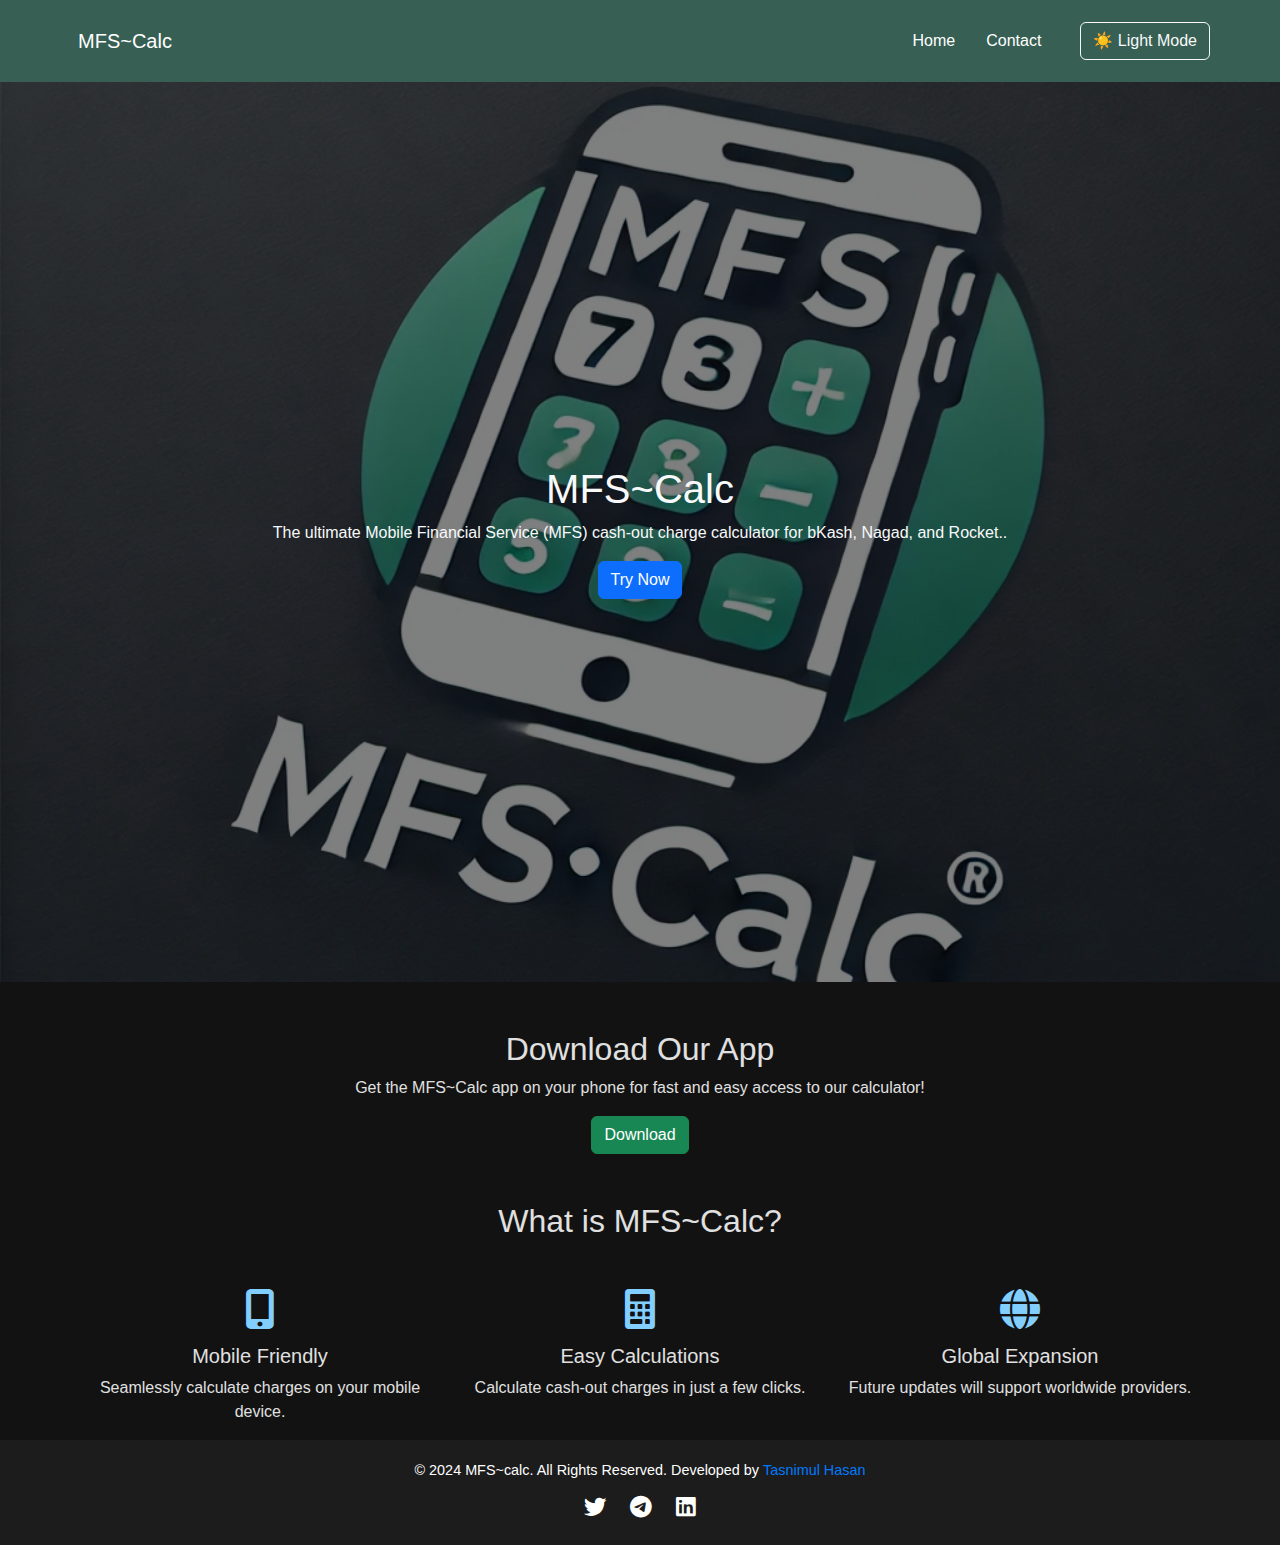
==== home.html @ 5f34c52c "Add files via upload" ====
<!DOCTYPE html>
<html lang="en">

<head>
  <meta charset="utf-8">
  <meta name="viewport" content="width=device-width, initial-scale=1.0">
  <title>MFS~calc - Home</title>
  <link href="https://cdnjs.cloudflare.com/ajax/libs/bootstrap/5.3.0/css/bootstrap.min.css" rel="stylesheet">
  <link href="https://cdnjs.cloudflare.com/ajax/libs/font-awesome/6.0.0/css/all.min.css" rel="stylesheet">
  <style>
    body {
      font-family: 'Poppins', sans-serif;
      transition: background-color 0.3s, color 0.3s;
    }

    /* Light Mode Styles */
    body.light-mode {
      background-color: #f8f9fa;
      color: #375f54;
    }

    /* Dark Mode Styles */
    body.dark-mode {
      background-color: #121212;
      color: #e0e0e0;
    }

    #header {
      background: #375f54;
      padding: 10px 0;
      color: #fff;
    }

    #header .navbar a {
      color: #fff;
      margin-right: 15px;
      font-weight: 500;
    }

    #hero {
      height: 100vh;
      background: linear-gradient(rgba(0, 0, 0, 0.5), rgba(0, 0, 0, 0.5)), url('static/assets/img/mfsCalc_logo.webp') center/cover no-repeat;
      color:  #f8f9fa;
      display: flex;
      align-items: center;
      justify-content: center;
      text-align: center;
    }

    #about .feature i {
      font-size: 2.5rem;
      color: #82cfff;
      margin-bottom: 15px;
    }

    footer {
        background: #1c1c1c;
        color: #fff;
        padding: 20px 0;
        text-align: center;
      }
    
      footer p {
        margin: 0;
        font-size: 0.9rem;
      }
    
      footer .social-links {
        margin-top: 10px;
      }
    
      footer .social-links a {
        color: #fff;
        margin: 0 10px;
        font-size: 1.4rem;
        transition: color 0.3s;
      }
    
      footer .social-links a:hover {
        color: #82cfff;
      }
    
      footer a {
        color: #007bff;
        text-decoration: none;
        font-weight: 500;
      }
    
      footer a:hover {
        text-decoration: underline;
      }

    /* Light Mode Adjustments */
    body.light-mode #header {
      background: #375f54;
    }

    body.light-mode footer {
      background: #343a40;
    }

    body.light-mode #about .feature i {
      color: #007bff;
    }

    /* Navbar Button Positioning */
    @media (max-width: 991px) {
      #darkModeToggle {
        position: absolute;
        right: 10px;
        top: 10px;
      }
    }

    /* Scroll to Top Button */
    #scrollToTopBtn {
      position: fixed;
      bottom: 40px;
      right: 40px;
      background-color: #375f54;
      color: white;
      border: none;
      border-radius: 45%;
      padding: 10px;
      font-size: 20px;
      cursor: pointer;
      display: none;
      transition: opacity 0.3s;
    }

    #scrollToTopBtn:hover {
      background-color: #0056b3;
    }
  </style>
</head>

<body class="dark-mode">

  <!-- Header -->
  <header id="header">
    <nav class="navbar navbar-expand-lg container">
      <a class="navbar-brand text-white p-2" href="#">MFS~Calc</a>
      <button class="navbar-toggler" type="button" data-bs-toggle="collapse" data-bs-target="#navbarNav">
        <span class="navbar-toggler-icon"></span>
      </button>
      <div class="collapse navbar-collapse" id="navbarNav">
        <ul class="navbar-nav ms-auto">
          <li class="nav-item"><a class="nav-link" href="#hero">Home</a></li>
          <li class="nav-item"><a class="nav-link" href="#about">Contact</a></li>
        </ul>
      </div>
      <button id="darkModeToggle" class="btn btn-outline-light ms-3">☀️ Light Mode</button>
    </nav>
  </header>

  <!-- Hero Section -->
  <section id="hero">
    <div class="container">
      <h1>MFS~Calc</h1>
      <p>The ultimate Mobile Financial Service (MFS) cash-out charge calculator for bKash, Nagad, and Rocket..</p>
      <a href="index.html" class="btn btn-primary">Try Now</a>
    </div>
  </section>

  <!-- Download App Section -->
  <section id="downloadApp" class="container text-center my-5">
    <h2>Download Our App</h2>
    <p>Get the MFS~Calc app on your phone for fast and easy access to our calculator!</p>
    <div class="d-flex justify-content-center">
      <a href="https://github.com/nh-404/MFS-Calculator/releases/download/v1.1.4/MFS.Calculatior_v1.1.4.apk" class="btn btn btn-success mx-2"> Download </a>
    </div>
  </section>

  <!-- About Section -->
  <section id="about" class="container">
    <h2 class="text-center">What is MFS~Calc?</h2>
    <div class="row mt-5">
      <div class="col-md-4 text-center feature">
        <i class="fas fa-mobile-alt"></i>
        <h5>Mobile Friendly</h5>
        <p>Seamlessly calculate charges on your mobile device.</p>
      </div>
      <div class="col-md-4 text-center feature">
        <i class="fas fa-calculator"></i>
        <h5>Easy Calculations</h5>
        <p>Calculate cash-out charges in just a few clicks.</p>
      </div>
      <div class="col-md-4 text-center feature">
        <i class="fas fa-globe"></i>
        <h5>Global Expansion</h5>
        <p>Future updates will support worldwide providers.</p>
      </div>
    </div>
  </section>

  <!-- Footer -->
  <footer>
    <p>&copy; 2024 MFS~calc. All Rights Reserved. Developed by <a href="https://nh-404.github.io">Tasnimul Hasan</a></p>
    <div class="social-links">
      <a href="https://twitter.com/nh_404"><i class="fab fa-twitter"></i></a>
      <a href="https://t.me/nh_404"><i class="fab fa-telegram"></i></a>
      <a href="https://www.linkedin.com/nh_404"><i class="fab fa-linkedin"></i></a>
    </div>
  </footer>

  <!-- Scroll to Top Button -->
  <button id="scrollToTopBtn" title="Go to top">&#8593;</button>

  <script>
    const darkModeToggle = document.getElementById('darkModeToggle');
    const body = document.body;
    const scrollToTopBtn = document.getElementById('scrollToTopBtn');

    darkModeToggle.addEventListener('click', () => {
      body.classList.toggle('dark-mode');
      body.classList.toggle('light-mode');
      darkModeToggle.textContent = body.classList.contains('dark-mode') ? '☀️ Light Mode' : '🌙 Dark Mode';
    });

    // Show or hide the "scroll to top" button
    window.onscroll = () => {
      if (document.body.scrollTop > 200 || document.documentElement.scrollTop > 200) {
        scrollToTopBtn.style.display = "block";
      } else {
        scrollToTopBtn.style.display = "none";
      }
    };

    // Smooth scroll to top when the button is clicked
    scrollToTopBtn.onclick = () => {
      window.scrollTo({
        top: 0,
        behavior: 'smooth'
      });
    };
  </script>
  <script src="https://cdnjs.cloudflare.com/ajax/libs/bootstrap/5.3.0/js/bootstrap.bundle.min.js"></script>
</body>

</html>
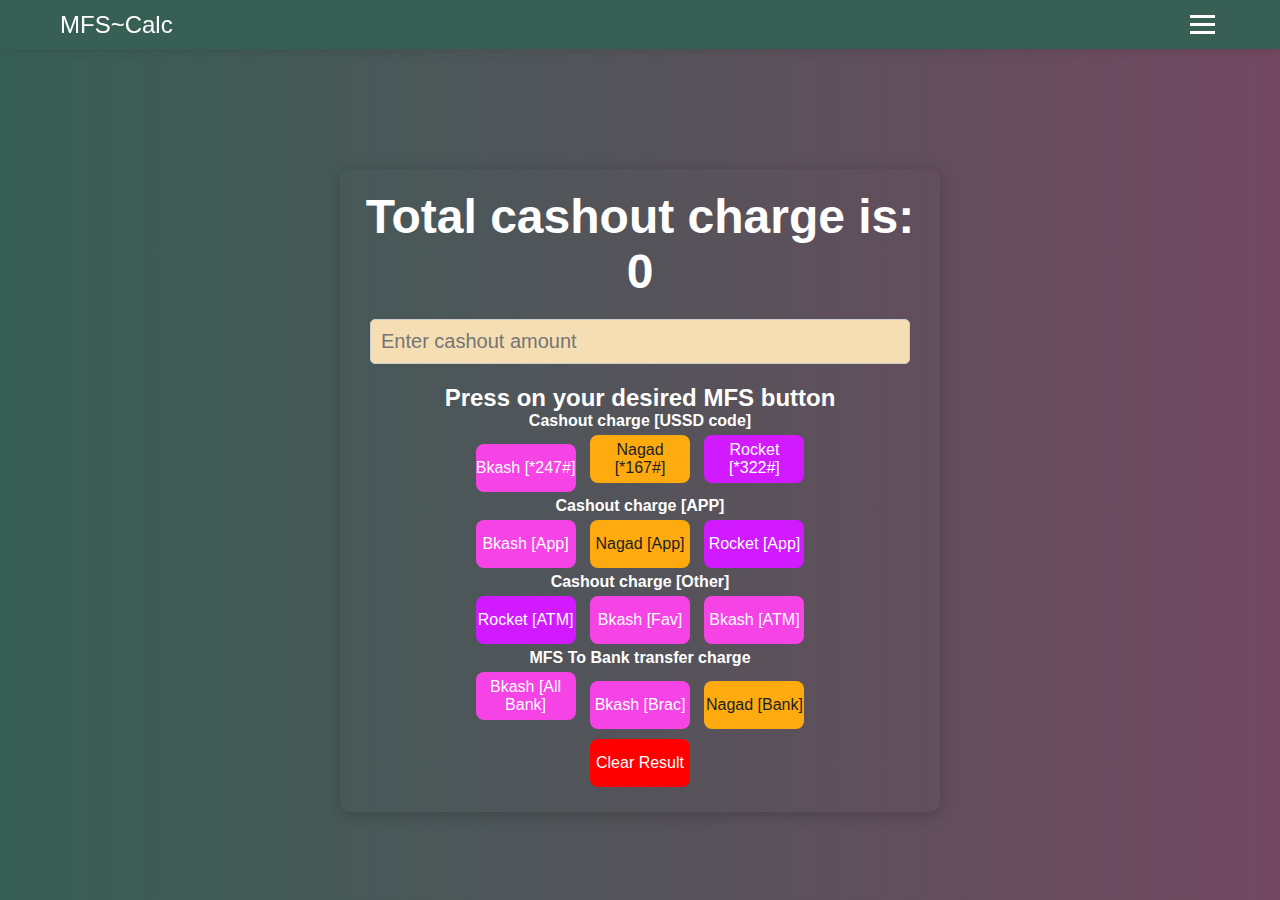
==== commit 4b892074: "Update home.html" ====
--- a/home.html
+++ b/home.html
@@ -1,240 +1,352 @@
 <!DOCTYPE html>
 <html lang="en">
-
 <head>
-  <meta charset="utf-8">
-  <meta name="viewport" content="width=device-width, initial-scale=1.0">
-  <title>MFS~calc - Home</title>
-  <link href="https://cdnjs.cloudflare.com/ajax/libs/bootstrap/5.3.0/css/bootstrap.min.css" rel="stylesheet">
-  <link href="https://cdnjs.cloudflare.com/ajax/libs/font-awesome/6.0.0/css/all.min.css" rel="stylesheet">
-  <style>
-    body {
-      font-family: 'Poppins', sans-serif;
-      transition: background-color 0.3s, color 0.3s;
+    <meta charset="UTF-8">
+    <meta name="viewport" content="width=device-width, initial-scale=1.0">
+    <title>MFS Calc</title>
+
+    <style>
+        * {
+            margin: 0;
+            padding: 0;
+            box-sizing: border-box;
+            font-family: sans-serif
+        }
+
+        body {
+            display: flex;
+            justify-content: center;
+            align-items: center;
+            min-height: 100vh;
+            background: linear-gradient(90deg, #375f54, #724860);
+        }
+
+        .container {
+            background: transparent;
+            border-radius: 10px;
+            box-shadow: 0 3px 15px rgba(0, 0, 0, 0.2);
+            padding: 20px;
+            max-width: 600px;
+            width: 100%;
+            text-align: center;
+        }
+
+        header {
+            width: 100%;
+            background: #375f54;
+            padding: 10px 0;
+            box-shadow: 0 2px 10px rgba(0, 0, 0, 0.1);
+            position: fixed;
+            top: 0;
+            left: 0;
+        }
+
+        .nav-container {
+            display: flex;
+            justify-content: space-between;
+            align-items: center;
+            max-width: 1200px;
+            margin: 0 auto;
+            padding: 0 20px;
+        }
+
+        .logo {
+            color: white;
+            text-decoration: none;
+            font-size: 24px;
+        }
+
+        .nav-links {
+            display: flex;
+            gap: 15px;
+        }
+
+        .nav-links a {
+            color: white;
+            text-decoration: none;
+            font-size: 16px;
+            padding: 8px 12px;
+            border-radius: 5px;
+            transition: background 0.3s;
+        }
+
+        .nav-links a:hover {
+            background: rgba(255, 255, 255, 0.2);
+        }
+
+        .menu-icon {
+            display: none;
+            cursor: pointer;
+        }
+
+        .menu-icon div {
+            width: 25px;
+            height: 3px;
+            background: white;
+            margin: 5px;
+            transition: all 0.3s;
+        }
+
+        .container {
+            margin-top: 80px; /* To ensure it doesn't overlap with the fixed navbar */
+        }
+
+        .result {
+            font-size: 24px;
+            margin-bottom: 20px;
+            color: #ffffff;
+        }
+
+        input[type="number"] {
+            background: wheat;
+            width: calc(100% - 20px);
+            padding: 10px;
+            margin-bottom: 20px;
+            border: 1px solid #ccc;
+            border-radius: 5px;
+            font-size: 20px;
+        }
+
+        button {
+            width: 100px;
+            height: 48px;
+            margin: 5px;
+            border: none;
+            border-radius: 8px;
+            font-size: 16px;
+            cursor: pointer;
+            transition: background 0.3s;
+        }
+
+        button.Bkash {
+            background-color: #f543e6;
+            color: white;
+        }
+
+        button.Nagad {
+            background-color: #ffab0f;
+            color: #1a1f29;
+        }
+
+        button.Rocket {
+            background-color: #d11aff;
+            color: #fff;
+        }
+
+        button:hover {
+            opacity: 0.8;
+        }
+
+        button#clearButton {
+            background-color: red;
+            color: #fff;
+        }
+
+        h1, h2, h4 {
+                color: white;
+            }
+
+        @media (max-width: 768px) {
+            .container {
+                padding: 15px;
+            }
+
+            h1, h2, h4 {
+                font-size: 18px;
+                text;
+            }
+
+            .result {
+                font-size: 20px;
+            }
+
+            button {
+                width: 90px;
+                height: 35px;
+                font-size: 12px;
+            }
+
+            }
+
+            .nav-links {
+                display: none;
+                flex-direction: column;
+                gap: 0;
+                background: #375f54;
+                position: absolute;
+                top: 60px;
+                right: 0;
+                width: 100%;
+                text-align: center;
+            }
+
+            .nav-links a {
+                padding: 15px;
+                border-bottom: 1px solid rgba(255, 255, 255, 0.1);
+            }
+
+            .nav-links.show {
+                display: flex;
+            }
+
+            .menu-icon {
+                display: block;
+            }
+        }
+
+        @media (max-width: 480px) {
+            .container {
+                padding: 10px;
+            }
+
+           h1, h2, h4 {
+
+                font-size: 16px;
+                color: white;
+            }
+
+            .result {
+                font-size: 24px;
+            }
+
+            button {
+                width: 85px;
+                height: 45px;
+                font-size: 12px;
+            }
+
+            input[type="number"] {
+                padding: 6px;
+                font-size: 14px;
+            }
+        }
+    </style>
+</head>
+<body> 
+
+<header>
+    <div class="nav-container">
+        <a href="#" class="logo">MFS<span>~</span>Calc</a>
+        <div class="menu-icon" onclick="toggleMenu()">
+            <div></div>
+            <div></div>
+            <div></div>
+        </div>
+        <div class="nav-links">
+            <a href="home.html">Home</a>
+            <a href="home.html">Contact</a>
+            <a href="https://github.com/nh-404/MFS-Calculator/releases/download/v1.1.4/MFS.Calculatior_v1.1.4.apk">Download APP</a>
+        
+        </div>
+    </div>
+</header>
+
+<div class="container">
+    <form id="mfsForm">
+        <div class="result">
+            <h1>Total cashout charge is: <span id="result">0</span></h1>
+        </div>
+
+        <input type="number" id="number1" name="number1" placeholder="Enter cashout amount">
+
+        <h2>Press on your desired MFS button</h2>
+
+        <h4>Cashout charge [USSD code]</h4>
+        <div>
+            <button type="button" data-rate="0.0185" data-type="Bkash [*247#]" class="calcButton Bkash">Bkash [*247#]</button>
+            <button type="button" data-rate="0.0150" data-type="Nagad [*167#]" class="calcButton Nagad">Nagad [*167#]</button>
+            <button type="button" data-rate="0.018" data-type="Rocket [*322#]" class="calcButton Rocket">Rocket [*322#]</button>
+        </div>
+
+        <h4>Cashout charge [APP]</h4>
+        <div>
+            <button type="button" data-rate="0.0185" data-type="Bkash [APP]" class="calcButton Bkash">Bkash [App]</button>
+            <button type="button" data-rate="0.01250" data-type="Nagad [APP]" class="calcButton Nagad">Nagad [App]</button>
+            <button type="button" data-rate="0.018" data-type="Rocket [APP]" class="calcButton Rocket">Rocket [App]</button>
+        </div>
+
+        <h4>Cashout charge [Other]</h4>
+        <div>
+            <button type="button" data-rate="0.009" data-type="Rocket [ATM]" class="calcButton Rocket">Rocket [ATM]</button>
+            <button type="button" data-rate="0.014900" data-type="Bkash [fav agent]" class="calcButton Bkash">Bkash [Fav]</button>
+            <button type="button" data-rate="0.014900" data-type="Bkash [ATM]" class="calcButton Bkash">Bkash [ATM]</button>
+        </div>
+
+        <h4>MFS To Bank transfer charge</h4>
+        <div>
+            <button type="button" data-rate="0.0125" data-type="Bkash [Bank]" class="calcButton Bkash">Bkash [All Bank]</button>
+            <button type="button" data-rate="0.0115" data-type="Bkash [Brac]" class="calcButton Bkash">Bkash [Brac]</button>
+            <button type="button" data-rate="0.0150" data-type="Nagad [Bank]" class="calcButton Nagad">Nagad [Bank]</button>
+        </div>
+
+        <button type="button" id="clearButton">Clear Result</button>
+    </form>
+</div>
+
+
+<script>
+    document.addEventListener('DOMContentLoaded', function() {
+        const resultSpan = document.getElementById('result');
+        const clearButton = document.getElementById('clearButton');
+        const calcButtons = document.querySelectorAll('.calcButton');
+    
+        calcButtons.forEach(button => {
+            button.addEventListener('click', function() {
+                const rate = parseFloat(this.getAttribute('data-rate'));
+                const amountInput = document.getElementById('number1').value;
+                const amount = parseFloat(amountInput);
+    
+                // Check if the input is empty
+                if (amountInput.trim() === '') {
+                    alert('Please enter an amount');
+                    return;
+                }
+    
+                // Check if the input is a valid number
+                if (isNaN(amount)) {
+                    alert('Please enter a valid number');
+                    return;
+                }
+    
+                // Check if the input contains a decimal point
+                if (amountInput.includes('.')) {
+                    resultSpan.textContent = '0'; // Display 0 if there's a decimal point
+                    return; // Exit the function to prevent further calculations
+                }
+    
+                // Check if the amount is negative
+                if (amount < 0) {
+                    alert('Amount cannot be negative');
+                    return;
+                }
+    
+                // Check if the amount is a valid number greater than zero
+                if (amount === 0) {
+                    resultSpan.textContent = '0'; // Show 0 if the amount is 0
+                    return;
+                }
+    
+                // Perform the calculation
+                let result = (amount * rate).toFixed(2);
+    
+                // Display the result
+                resultSpan.textContent = `${result} Tk ${this.getAttribute('data-type')}`;
+            });
+        });
+    
+        clearButton.addEventListener('click', function() {
+            resultSpan.textContent = '0';
+            document.getElementById('number1').value = '';
+        });
+    });
+    
+    function toggleMenu() {
+        const navLinks = document.querySelector('.nav-links');
+        navLinks.classList.toggle('show');
     }
-
-    /* Light Mode Styles */
-    body.light-mode {
-      background-color: #f8f9fa;
-      color: #375f54;
-    }
-
-    /* Dark Mode Styles */
-    body.dark-mode {
-      background-color: #121212;
-      color: #e0e0e0;
-    }
-
-    #header {
-      background: #375f54;
-      padding: 10px 0;
-      color: #fff;
-    }
-
-    #header .navbar a {
-      color: #fff;
-      margin-right: 15px;
-      font-weight: 500;
-    }
-
-    #hero {
-      height: 100vh;
-      background: linear-gradient(rgba(0, 0, 0, 0.5), rgba(0, 0, 0, 0.5)), url('static/assets/img/mfsCalc_logo.webp') center/cover no-repeat;
-      color:  #f8f9fa;
-      display: flex;
-      align-items: center;
-      justify-content: center;
-      text-align: center;
-    }
-
-    #about .feature i {
-      font-size: 2.5rem;
-      color: #82cfff;
-      margin-bottom: 15px;
-    }
-
-    footer {
-        background: #1c1c1c;
-        color: #fff;
-        padding: 20px 0;
-        text-align: center;
-      }
-    
-      footer p {
-        margin: 0;
-        font-size: 0.9rem;
-      }
-    
-      footer .social-links {
-        margin-top: 10px;
-      }
-    
-      footer .social-links a {
-        color: #fff;
-        margin: 0 10px;
-        font-size: 1.4rem;
-        transition: color 0.3s;
-      }
-    
-      footer .social-links a:hover {
-        color: #82cfff;
-      }
-    
-      footer a {
-        color: #007bff;
-        text-decoration: none;
-        font-weight: 500;
-      }
-    
-      footer a:hover {
-        text-decoration: underline;
-      }
-
-    /* Light Mode Adjustments */
-    body.light-mode #header {
-      background: #375f54;
-    }
-
-    body.light-mode footer {
-      background: #343a40;
-    }
-
-    body.light-mode #about .feature i {
-      color: #007bff;
-    }
-
-    /* Navbar Button Positioning */
-    @media (max-width: 991px) {
-      #darkModeToggle {
-        position: absolute;
-        right: 10px;
-        top: 10px;
-      }
-    }
-
-    /* Scroll to Top Button */
-    #scrollToTopBtn {
-      position: fixed;
-      bottom: 40px;
-      right: 40px;
-      background-color: #375f54;
-      color: white;
-      border: none;
-      border-radius: 45%;
-      padding: 10px;
-      font-size: 20px;
-      cursor: pointer;
-      display: none;
-      transition: opacity 0.3s;
-    }
-
-    #scrollToTopBtn:hover {
-      background-color: #0056b3;
-    }
-  </style>
-</head>
-
-<body class="dark-mode">
-
-  <!-- Header -->
-  <header id="header">
-    <nav class="navbar navbar-expand-lg container">
-      <a class="navbar-brand text-white p-2" href="#">MFS~Calc</a>
-      <button class="navbar-toggler" type="button" data-bs-toggle="collapse" data-bs-target="#navbarNav">
-        <span class="navbar-toggler-icon"></span>
-      </button>
-      <div class="collapse navbar-collapse" id="navbarNav">
-        <ul class="navbar-nav ms-auto">
-          <li class="nav-item"><a class="nav-link" href="#hero">Home</a></li>
-          <li class="nav-item"><a class="nav-link" href="#about">Contact</a></li>
-        </ul>
-      </div>
-      <button id="darkModeToggle" class="btn btn-outline-light ms-3">☀️ Light Mode</button>
-    </nav>
-  </header>
-
-  <!-- Hero Section -->
-  <section id="hero">
-    <div class="container">
-      <h1>MFS~Calc</h1>
-      <p>The ultimate Mobile Financial Service (MFS) cash-out charge calculator for bKash, Nagad, and Rocket..</p>
-      <a href="index.html" class="btn btn-primary">Try Now</a>
-    </div>
-  </section>
-
-  <!-- Download App Section -->
-  <section id="downloadApp" class="container text-center my-5">
-    <h2>Download Our App</h2>
-    <p>Get the MFS~Calc app on your phone for fast and easy access to our calculator!</p>
-    <div class="d-flex justify-content-center">
-      <a href="https://github.com/nh-404/MFS-Calculator/releases/download/v1.1.4/MFS.Calculatior_v1.1.4.apk" class="btn btn btn-success mx-2"> Download </a>
-    </div>
-  </section>
-
-  <!-- About Section -->
-  <section id="about" class="container">
-    <h2 class="text-center">What is MFS~Calc?</h2>
-    <div class="row mt-5">
-      <div class="col-md-4 text-center feature">
-        <i class="fas fa-mobile-alt"></i>
-        <h5>Mobile Friendly</h5>
-        <p>Seamlessly calculate charges on your mobile device.</p>
-      </div>
-      <div class="col-md-4 text-center feature">
-        <i class="fas fa-calculator"></i>
-        <h5>Easy Calculations</h5>
-        <p>Calculate cash-out charges in just a few clicks.</p>
-      </div>
-      <div class="col-md-4 text-center feature">
-        <i class="fas fa-globe"></i>
-        <h5>Global Expansion</h5>
-        <p>Future updates will support worldwide providers.</p>
-      </div>
-    </div>
-  </section>
-
-  <!-- Footer -->
-  <footer>
-    <p>&copy; 2024 MFS~calc. All Rights Reserved. Developed by <a href="https://nh-404.github.io">Tasnimul Hasan</a></p>
-    <div class="social-links">
-      <a href="https://twitter.com/nh_404"><i class="fab fa-twitter"></i></a>
-      <a href="https://t.me/nh_404"><i class="fab fa-telegram"></i></a>
-      <a href="https://www.linkedin.com/nh_404"><i class="fab fa-linkedin"></i></a>
-    </div>
-  </footer>
-
-  <!-- Scroll to Top Button -->
-  <button id="scrollToTopBtn" title="Go to top">&#8593;</button>
-
-  <script>
-    const darkModeToggle = document.getElementById('darkModeToggle');
-    const body = document.body;
-    const scrollToTopBtn = document.getElementById('scrollToTopBtn');
-
-    darkModeToggle.addEventListener('click', () => {
-      body.classList.toggle('dark-mode');
-      body.classList.toggle('light-mode');
-      darkModeToggle.textContent = body.classList.contains('dark-mode') ? '☀️ Light Mode' : '🌙 Dark Mode';
-    });
-
-    // Show or hide the "scroll to top" button
-    window.onscroll = () => {
-      if (document.body.scrollTop > 200 || document.documentElement.scrollTop > 200) {
-        scrollToTopBtn.style.display = "block";
-      } else {
-        scrollToTopBtn.style.display = "none";
-      }
-    };
-
-    // Smooth scroll to top when the button is clicked
-    scrollToTopBtn.onclick = () => {
-      window.scrollTo({
-        top: 0,
-        behavior: 'smooth'
-      });
-    };
-  </script>
-  <script src="https://cdnjs.cloudflare.com/ajax/libs/bootstrap/5.3.0/js/bootstrap.bundle.min.js"></script>
+    
+    
+</script>
+
 </body>
-
 </html>
